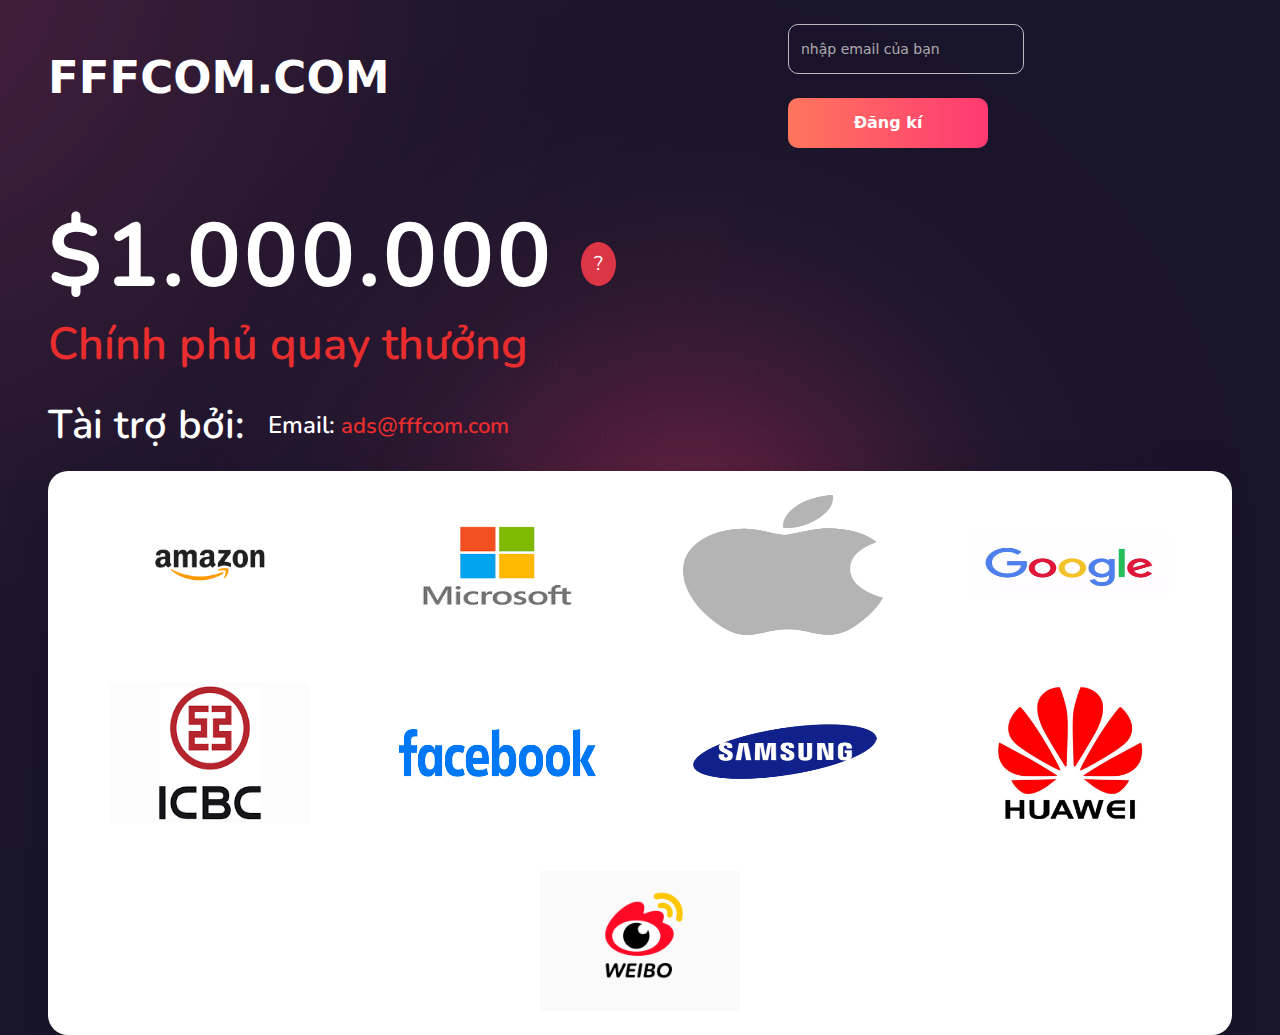
==== index.html @ eefe8aa4 "update" ====
<!DOCTYPE html>
<html>
<head>
<meta name="viewport" content="width=device-width, initial-scale=1.0">
<link href="https://cdn.jsdelivr.net/npm/bootstrap@5.1.3/dist/css/bootstrap.min.css" rel="stylesheet">
<script src="https://cdn.jsdelivr.net/npm/bootstrap@5.1.3/dist/js/bootstrap.bundle.min.js"></script>
<link rel="stylesheet" href="./style/index.css">
<link href='https://fonts.googleapis.com/css?family=Nunito' rel='stylesheet'>
<script src="./javascript/vtech.js"></script>
<title>FFFCOM.com</title>
</head>
<body class="min-vh-100">
<div class="bg-container min-vh-100">
    <div class=" container-homepage min-vh-100 d-flex flex-column justify-content-start px-lg-5 px-md-5 px-sm-4 px-3">
            <div class="p-0 w-100 pt-4 header-bar align-items-center d-flex flex-wrap justify-content-between"> 
                <div class="navbar navbar-inverse nav-bar-overall">
                    <p class="page-logo" href=""> FFFCOM.com</p>
                </div>
                <div class="d-flex gap-4 flex-wrap">
                    <input type="search" class="form-control input-search-homepage" placeholder="nhập email của bạn" >
                    <button type="button" class="btn btn-login-homepage">Đăng kí</button>
                </div>
            </div>
            
            <div class="second-content page-content">
                <div class="d-flex gap-2 flex-column align-items-start col typography-content">
                    <div class="display-1 first-layer-text mt-3 text-money"> $1.000.000 
                        <button type="button" style="font-size: 20px;" class="btn btn-danger rounded-circle" data-bs-toggle="modal" data-bs-target="#exampleModal">
                            ?
                        </button>
                    </div>
                    <p class="display-7 mt-3" style="font-size: 45px;text-align: start ; line-height: 53px; color: rgb(231, 45, 45);">Chính phủ quay thưởng</p>
                </div>
                <div class="col-12 mt-2">
                    <div class="d-flex gap-1 flex-wrap align-items-center">
                        <p class="text-start" style="font-size: 40px;">Tài trợ bởi:</p>
                        <p style="font-size: 24px; padding-left: 20px;">Email: <span style="font-size: 22px; color: rgb(231, 45, 45);"> ads@fffcom.com</span></p>
                    </div>
                    <div class="d-flex w-100 bg-white shadow-lg flex-wrap p-4 gap-5 justify-content-evenly" style="border-radius: 20px; overflow: hidden; min-height: 435px;">
                        <img class="logo-group" src="/img/fffcom/amazon-png-logo-vector-1.png" alt="">
                        <img class="logo-group" src="/img/fffcom/images.png" alt="">
                        <img class="logo-group" src="/img/fffcom/Apple_logo_grey.svg.png" alt="">
                        <img class="logo-group" src="/img/fffcom/google-logo.png" alt="">
                        <img class="logo-group" src="/img/fffcom/icbc.png" alt="">
                        <img class="logo-group" src="/img/fffcom/Facebook-Logo.png" alt="">
                        <img class="logo-group" src="/img/fffcom/Samsung-Logo.png" alt="">
                        <img class="logo-group" src="/img/fffcom/huwaei-logo-700x504.jpg" alt="">
                        <img class="logo-group" style="object-fit: cover;" src="/img/fffcom/weibo.png" alt="">

                    </div>
                </div>
            
            </div>

            <!-- modal -->
            <div class="modal fade" id="exampleModal" tabindex="-1" aria-labelledby="exampleModalLabel" aria-hidden="true">
                <div class="modal-dialog">
                  <div class="modal-content">
                    <div class="modal-header">
                      <h5 class="modal-title" id="exampleModalLabel">Modal title</h5>
                      <button type="button" class="btn-close" data-bs-dismiss="modal" aria-label="Close"></button>
                    </div>
                    <div class="modal-body">
                      <p lang="vie" translate="yes" class="text-black-50">
                        -Thông tin đăng ký sẽ gửi đến chính phủ toàn cầu để minh bạch quay thưởng khi đạt đủ 2 tỷ người đăng ký
                        <br>
                        <br>
                        -Hãy chia sẻ cho người thân của bạn cùng đăng ký để trúng giải thưởng và đủ 2 tỷ lượt đăng ký.
                    </p>
                    </div>
                    <div class="modal-footer">
                      <button type="button" class="btn btn-secondary" data-bs-dismiss="modal">Close</button>
                    </div>
                  </div>
                </div>
            </div>
    </div>      
</div>
    
</body>
</html>
---- style/index.css ----
@import url(./patrimony-setup.css);
@import url(./player.css);
body {
  background-image: url('../img/main\ \(1\).png');
  font-weight: 600;
  text-align: center !important;
  background-repeat: repeat-y;
  background-position-x: 14%;
  color: white;
}
.bg-container{
  background-image: url('../img/tim-copy-4.png');
  background-repeat: no-repeat;
  background-position-x: 80%;
}
.container.container-homepage{
  background-image: url("../img/demo-copy.png");
  background-repeat: no-repeat;
  background-position-x: center ;
}
.hoverable {
  color: white;
  display: inline-block;
  -webkit-backface-visibility: hidden;
          backface-visibility: hidden;
  vertical-align: middle;
  position: relative;
  -webkit-box-shadow: 0 0 1px rgba(0, 0, 0, 0);
          box-shadow: 0 0 1px rgba(0, 0, 0, 0);
  tranform: translateZ(0);
  -webkit-transition-duration: .3s;
          transition-duration: .3s;
  -webkit-transition-property: -webkit-transform;
  transition-property: -webkit-transform;
  transition-property: transform;
  transition-property: transform, -webkit-transform;
  line-height: 2.7;
  font-size: 16px;
}

.page-logo{
  text-transform: uppercase;
  font-size: 45px;
  color: #ffffff;
}
.hoverable{
  text-transform:none;
  cursor: pointer;
}
li a,li a:focus,li a:active,li a:hover{
  text-decoration: none;
  color: white;
}

.hoverable:before {
  position: absolute;
  pointer-events: none;
  z-index: -1;
  content: '';
  top: 100%;
  left: 5%;
  height: 10px;
  width: 90%;
  opacity: 0;
  background: radial-gradient(ellipse at center, rgba(255, 255, 255, 0.35) 0%, rgba(255, 255, 255, 0) 80%);
  /* W3C */
  -webkit-transition-duration: 0.3s;
          transition-duration: 0.3s;
  -webkit-transition-property: opacity, -webkit-transform;
  transition-property: opacity, -webkit-transform;
  transition-property: transform, opacity;
  transition-property: transform, opacity, -webkit-transform;
}

.hoverable:hover, .hoverable:active, .hoverable:focus {
  -webkit-transform: translateY(-5px);
          transform: translateY(-5px);
}

.hoverable:hover:before, .hoverable:active:before, .hoverable:focus:before {
  opacity: 1;
  -webkit-transform: translateY(-5px);
          transform: translateY(-5px);
}

@-webkit-keyframes bounce-animation {
  16.65% {
    -webkit-transform: translateY(8px);
    transform: translateY(8px);
  }
  33.3% {
    -webkit-transform: translateY(-6px);
    transform: translateY(-6px);
  }
  49.95% {
    -webkit-transform: translateY(4px);
    transform: translateY(4px);
  }
  66.6% {
    -webkit-transform: translateY(-2px);
    transform: translateY(-2px);
  }
  83.25% {
    -webkit-transform: translateY(1px);
    transform: translateY(1px);
  }
  100% {
    -webkit-transform: translateY(0);
    transform: translateY(0);
  }
}

@keyframes bounce-animation {
  16.65% {
    -webkit-transform: translateY(8px);
    transform: translateY(8px);
  }
  33.3% {
    -webkit-transform: translateY(-6px);
    transform: translateY(-6px);
  }
  49.95% {
    -webkit-transform: translateY(4px);
    transform: translateY(4px);
  }
  66.6% {
    -webkit-transform: translateY(-2px);
    transform: translateY(-2px);
  }
  83.25% {
    -webkit-transform: translateY(1px);
    transform: translateY(1px);
  }
  100% {
    -webkit-transform: translateY(0);
    transform: translateY(0);
  }
}

.bounce {
  -webkit-animation-name: bounce-animation;
          animation-name: bounce-animation;
  -webkit-animation-duration: 2s;
          animation-duration: 2s;
}

/*everything below here is just setting up the page, so dont worry about it */
@media (min-width: 768px) {
  .navbar {
    text-align: center !important;
    float: none;
    display: inline-block;
  }
  .navbar.navbar-inverse.nav-bar-overall{
    float: left;
  }

}

nav li {
  margin-right: 2em;
}

nav li a {
  -webkit-transition: .5s color ease-in-out;
  transition: .5s color ease-in-out;
}

.page-title {
  opacity: .75 !important;
}
/*# sourceMappingURL=style.css.map */
.navbar-nav.nav-bar-overall{
  display: flex;
  flex-direction: row;
  float: left;
}

/* phan login va tim kiem ben phai */


.navbar.navbar-inverse.nav-bar-right{
  float: right;
}
div.nav.navbar-nav.nav-bar-right{
  flex-direction: row;
}
button.btn.btn-login-homepage{
  background: linear-gradient(to right, rgb(255 118 93) , rgb(254 57 114)); 
  height: 50px;
  border-radius: 10px;
  color: white;
  font-weight:600;
  border: none;
  min-width: 200px;
}
input.form-control.input-search-homepage{
  border-radius: 10px;
  background: none;
  opacity: 70%;
  max-width: 236px;
  height: 50px;
  color: white;
  margin-right: 20px;
  vertical-align: middle;
  border: 1px solid white;
  font-size: 14px;
}

@media screen and (max-width: 400px) {
  input.form-control.input-search-homepage{
    width: 100%;
    max-width: unset !important;
    margin-right: 0px !important;
  }
  button.btn.btn-login-homepage,.btn-login-homepage{
    width: 100%;
  }
}

input.form-control.input-search-homepage::placeholder{
  color: rgb(235, 228, 228);
  font-size: 14px;
}

/* second content */
.container.second-content{
  margin-top: 20px !important;
  display: flex;
  justify-content: space-between;
  font-family: 'Nunito';
  font-weight: bold;
  margin-bottom: 108px;
  
  background-position-x: 222% ;
  background-repeat: no-repeat;
  background-position-y:  40%;
  position: relative;

}

.row.typography-content{
  text-align: left;
}
.display-1.first-layer-text{
  color: white;
  float: left;
  line-height: 75px;
  font-size: 90px;
  font-weight: bold;
  font-family: 'Nunito';
  letter-spacing: 3px;
}
.first-layer-text-NFT{
  padding-bottom: 8px;
  margin-right: 10px;
}
.NFT-typo{
  display: flex;
  flex-direction: row;
  flex-wrap: wrap;
  align-items: center;
}
.group-button-nft{
  margin-top: 30px;
}
button.btn.btn-explore-homepage{
  background: linear-gradient(to right, rgb(255 118 93) , rgb(254 57 114)); 
  width: 223px;
  height: 77px;
  border-radius: 13px;
  color: white;
  font-weight:bold;
  font-size: 22px;
  font-family: 'Nunito';
  border: none;
}
button.btn.btn-cnft-homepage{
  background: 
  linear-gradient(#1C152B 0 0) padding-box,
  linear-gradient(to right, rgb(255 121 33), rgb(254 57 114)) border-box;
  border: 1,5px solid transparent;
  width: 223px;
  height: 77px;
  border-radius: 13px;
  color: white;
  font-weight:bold;
  font-size: 22px;
  font-family: 'Nunito';
  margin-left: 28px;
}
div.parameter{
  display: flex;
  flex-wrap: wrap;
  margin-top: 80px;
  font-family: 'Nunito';
  font-size: 30px;
  font-weight: bold;
}
div.parameter-data{
  border-right: solid 1px #32293e;
  margin-right: 43px;
  padding-right: 43px;
  height: min-content;
  line-height: 30px;
}
div.parameter-data-last{
  line-height: 30px;
}
div.semi-bold{
  font-size: 20px;
  font-weight: 600;
  font-family: 'Nunito';
  color: gray;
}
.page-nftdemo{
  margin-top: -60px;
}

/* card prodcut */

@media screen and (max-width: 1000px) {
  .card.card-product-grid.card-lg.card-product-grid-first{
    display: none;
  }
  .fourth-content-content{
    flex-direction: column;
  }
  .col-6.fourth-content-fr{
    width: 100% !important;
  }
  .col-6.fourth-content-sr{
    width: 100% !important; 
  }
  .fifth-content-content{
      flex-direction: column;
  }
  .col.card-fifth-content{
    width: 100%;
  }
  .content-title{
    flex-wrap: wrap;
  }
  .third-content-filter-time{
    margin-left: 0px !important;
  }
  .row.form-dangky-finalcontent{
    flex-wrap: wrap;
  }
}

.card.card-product-grid.card-lg:hover{
  margin-top: -50px;
  margin-bottom: 50px;
  transform:
    perspective(1000px)
    rotateX(0deg)
    rotateY(0deg)
    rotateZ(0deg);
  box-shadow: 24px 16px 64px 0 rgba(0, 0, 0, 0.08);
}

.card.card-product-grid.card-lg.card-product-grid-second{
    margin-top: -120px;
    margin-bottom: 80px;

    transform:
      perspective(800px)
      rotateY(25deg) scale(0.9)
      rotateX(10deg);
    filter: blur(2px);
    opacity: 0.9;
    transition: 0.6s ease all;
    width: 90%;
    margin-left: 10px;
    margin-right: 20px;
    background: none;
}
.card.card-product-grid.card-lg.card-product-grid-second:hover {
  margin-top: 0px;
  margin-bottom: 0px;
  transform:
    perspective(800px)
    rotateY(-0deg)
    translateY(-50px)
    rotateX(0deg)
    scale(1);
  filter: blur(0);
  opacity: 1;
  margin-left: 20px;
}

img.product-img{
  width: 100%;
  height: 80%;
  border-top-left-radius: 12.8px;
  border-top-right-radius: 12.8px;
  object-fit: cover;
}
div.product-detail{
  position: absolute;
  bottom: 23%;
  background-color: #0f0422;
  opacity: 0.6;
  border-radius: 23px;
  padding: 20px;
  display: flex;
  justify-content: space-between;
  width: 90%;
  margin-left: 5%;
  
}
div.product-detail-unfade{
  position: absolute;
  bottom: 23%;
  background:none;
  margin-left: 5%;
  border-radius: 23px;
  padding: 20px;
  display: flex;
  justify-content: space-between;
  width: 90%;
}
.product-detail-pname{
  float: left;
  text-align: left;
  font-size: 14px;
  margin-left: -33px;
}
.product-detail-pname.product-detail-pname-primary{
  margin-left: 20px;
  font-size: 18px;
}
.product-detail-pprice{
  float: right;
  text-align: right;
}
.product-detail-trueprice{
  color: red;
}
.info-product{
  color: white;
}
.bottom-product-card{
  background-color: #0f0422;
  position:absolute;
  bottom: 2%;
  width: 100%;
  border-radius: 23px;
  border-top-left-radius:0px ;
  border-top-right-radius: 0px;
  display: flex;
  justify-content: flex-start;
}
.product-info-avatar{
  max-width: 90px;
  max-height: 90px;
  margin-left: 30px;
  margin-right: 32px;
}
.product-info-timestamp{
  text-align: left;
}
img.product-info-avatar-secondcontent{
  width: 60px;
  height: 60px;
  margin-left: 20px;
  margin-right: 20px;
}
/* third-content  */
.container-fluid.third-content{
  margin-top: 80px;
}
.content-label{
  display: flex;
  justify-content: space-between;
  align-items: center;
}
.content-label-half{
  display: flex;
  justify-content: space-between;
  align-items: center;
  padding-right: 22px;
}

.col-6.card-primary{
  
  height: 438px;
}

.content-title{
  font-size: 30px;
  color: white;
  font-weight: bold;
  font-family: 'Nunito';
  float: left;
  text-transform: uppercase;
}
.content-title-half{
  font-size: 16px;
  text-transform: uppercase;
  font-weight: bold;
  font-family: 'Nunito';
  color: white;
}

.third-content-filter-time{
  color: #f7006b; margin-left: 20px;
}
.Billboard-btn{
  font-size: 16px;
}

.third-content-content{
  margin-top: 45px;
  display: flex;
}
.card.card-primary{
  margin-right: 30px;
}
.product-primary-nameinfo{
  display: flex;
  align-items: center;

}
.product-img-thirdcontent{
  border-radius: 23px;
}
img.product-info-avatar-primary{
  margin-left: 0px;
  margin-right: 0px;
  width: 60px;
  height: 60px;
}
.bottom-product-card-thirdcontent{
  padding: 20px;
  display: flex;
  background-color: rgba(39,37,56,255);
  justify-content:space-between;
  font-size: 14px;
  align-items: center;
  padding-top: 16px;
  border-bottom-left-radius:15px ;
  border-bottom-right-radius:15px ;
}
.product-detail-pdes{
  color: gray;
  font-size: 12px;
}
button.purchase-product{
  background-color: #322f42;
  color: white;
  font-weight: bold;
  font-family: 'Nunito';
  width: 145px;
  height: 48px;
  border-radius: 10px;
  float: right;
  border: none;
}

/* may card product nho */
.card-secondary-parent{
  background: none;
  display: flex;
  flex-direction: row;
  border: none;
}

.card.card-secondary{
  height: 213px;
  margin-bottom: 16px;
  margin-left: 10px;
  background: none;
  border: none;
}

.card.card-secondary-fr{
  width: 48%;
  
  background: none;
  border: none;
  margin-right: 30px;
}
.card.card-secondary-sr{
  background: none;
  width: 45%;
  
  border: none;
}
.bottom-product-card-thirdcontent.secondary{
  height: 48px;
  padding: 10px 8px 8px 8px;
}
button.form-control.purchase-product.secondary{
  max-width: 76px;
  max-height: 26px;
  font-size: 12px;
  border-radius: 6px ;
  border: none;
}
img.product-info-avatar.product-info-avatar-secondary{
  max-width: 30px;
  max-height: 30px;
  margin-left: 0px;
  margin-right: 0px;
}

@media screen and (max-width: 979px) {
  .third-content-content{
    flex-wrap: wrap;
    flex-direction: column;
  }
}

/* fourth content */
.container.fourth-content{
  margin-top: 100px;
}
.content-title{
  display: flex;
  flex-direction: row;
}
.fourth-content-content{
  margin-top: 50px;
  display: flex;
  border: none;
  justify-content: space-between;
}
.card.fourth-content-fr{
  display: flex;
  background:none; 
  padding: 8px;
  margin-right: 60px;
  border: none;
}
.card.fourth-content-sr{
  display: flex;
  background:none; 
  padding: 8px ;
  border: none;
}
.col-6.fourth-content-fr{
  width: 47%;
}
.col-6.fourth-content-sr{
  width: 47%;
}
.singer-info{
  display: flex;
  background: none;
  justify-content: space-between;
  margin-bottom: 30px;
}
.singer-detail{
  display: flex;
  justify-content: flex-start;
  align-items: center;
}
.singer-rank{
  font-size: 18px;
  font-weight: bold;
  font-family: 'Nunito';
  margin-bottom: 0px;
}
.singer-rank.singer-rank1{
  color: #ffa000;
}
.singer-rank.singer-rank2{
  color: #a3a3a3;
}
.singer-rank.singer-rank3{
  color: #c07170;
}
.singer-value-change{
  float: right;
  text-align: right;
  justify-content: center;
  display: flex;
  flex-direction: column;
  
}
.singer-value{
  text-align: right;
  padding-top: 7px;
}
.single-floorprice{
  text-align: left;
  font-size: 16px;
  padding-top: 3px;
}
.product-info-name{
  font-size: 18px;
  padding-bottom: 4px;
  cursor: pointer;
  text-align: left;
}
.icon-bnb{
  margin-bottom: 4.5px;
  width: 15px;
  height: 15px;
}

/* content thu 5 */


.card-content-item-img{
  height: 158px;
  border-radius: 10px;
}

.card-fifth-content{
  background: none;
  flex-direction: row;
  margin-bottom: 40px;
  border: none;
  margin-right: 0px;
  display: flex;
}
.card-content-item-typo{
  display: flex;
  flex-direction: column;
  align-items: flex-start;
  justify-content: space-between;
  margin-left: 28px;
}
.typo-fifth-title{
  font-size: 18px;
}
.typo-fifth-content{
word-break: normal;
color: #ffffff;
text-align: left;
opacity: 80%;
}
.see-more-href{
  color: rgb(221 53 103);
  font-style: italic;
  cursor: pointer;
}
/* sixth */

.row.row-cols-4.card-content{
  margin-top: 45px;
}

.col4-item-img{
  width: 100%;
  height: 158px;
  float: left;
  border-radius: 10px;
  cursor: pointer;
}
p.display-5.col4-item-name{
  font-size: 18px;
  font-family: 'Nunito';
  font-weight: bold;
  text-align: left;
  margin-top: 25px;
  cursor: pointer;
}
.col4-item-all{
  display: grid;
  margin-bottom: 22px;
}

button.btn.btn-explorenow{
  color: white;
  border-radius: 15px;
  font-size: 18px;
  font-weight: bold;
  font-family: 'Nunito';  
  width: 30%;
  height: 77px;
  vertical-align: middle;
  line-height: 2.5;
  border: 1px solid transparent;
  background: rgba(255,255,255,0.05);
}

@media screen and ( max-width: 768px) {
  
  .col.six-item-all {
    width: 50%;
  }
  button.btn.btn-explorenow{
    width: 80%;
  }
}


/* final content */
.container-fluid.final-content{
  margin-top: 80px;
  display: flex;
  justify-content: space-around ;
  background-color: rgb(21 18 34);
  width: 100%;
}
.card.final-content-fc{
  width: 50%;
  padding: 0px 0px 50px 0px ;
  border: none;
  border-radius: 0px;
  background: none;
}
.card.final-content-sc{
  width: 50%;
  padding: 0px 100px 50px 100px;
  border: none;
  border-radius: 0px;
  background: none;
}

input.input.input-registation-finalcontent{
  background-color: rgb(28 25 43);
  height: 70px;
  border-radius: 8px;
  color: white;
  border: transparent;
  font-size: 18px;
  padding-left: 20px;
  width: 100%;
}

button.btn.btn-registation-finalcontent{
  background: linear-gradient(to right, rgb(255 118 93) , rgb(254 57 114)); 
  width: 100%;
  border-radius: 8px;
  color: white;
  height: 70px;
  font-size: 22px;
  border: none;
}
.typo-finalcontent{
  word-wrap: break-word;
  text-align: left;
  margin-bottom: 20px;
  font-weight: 500;
}
.livekara-logo{
  text-align: left;
  margin-bottom: 20px;
  font-size: 22px;
}
.form-dangky-finalcontent{
  display: flex;
  justify-content: space-between;
  flex-wrap: wrap;
  margin-top: 20px;
}
.icon-contact-overall{
  display: flex;
}
.icon-contact{
  background-color: rgb(28 25 43);
  width: 80px;
  height: 80px;
  margin-right: 30px;
  display: flex;
  border-radius: 8px;
  padding: 20px;
  cursor: pointer;
}
.search-icon{
  position: absolute;
  top:24%;
  right: 49%;
}

@media screen and (max-width: 992px) {
  
  .row.container.web-footer{
    flex-direction: column ;
  }
  .card.final-content-fc{
    width: 100%;
    margin-top: 30px;
  }
  .card.final-content-sc{
    padding: 50px 0px 0px calc(var(--bs-gutter-x) * .5);;
  }
}

@media screen and (max-width: 605px){
  .form-registation-finalcontent{
    flex-direction: column;
  }
  button.btn.btn-registation-finalcontent{
    margin-top: 20px;
    width: 100%;
  }
  .card.final-content-sc{
    width: 100%;

  }
  .col-8.email-registation-footer{
    width: 100%;
  }
  .col-4.btn-email-registation-footer{
    width: 100%;
  }
  .row.p-0.pt-4.header-bar{
    flex-direction: column;
  }
  nav.col-4.navbar.navbar-inverse.nav-bar-right.p-0{
    width: 90%;
    margin-left: 10px;
  }
  .search-icon{
    
  }
  .page-logo{
    font-size: 40px;
  }
  .hoverable{
    display: none;
  }
  .icon-contact{
    margin-right: 10px;
  }
}

.main-content{
  margin-top: 45px;
}
.main-content-half{
  padding-right: 25px;
  margin-bottom: 25px;
}
.page-content{
  margin-top: 55px;
  font-family: 'Nunito';
}
.billboard-btn{
  cursor: pointer;
}


@media screen and (max-width: 920px){
  .text-money{
    font-size: 40px !important;
  }
}

@media screen and (max-width: 520px){
  .text-money{
    font-size: 34px !important;
  }
}
@media screen and (max-width: 400px){
  .text-money{
    font-size: 24px !important;
  }
}
.logo-group{
  width: 250px;
  height: 160px;
}
@media screen and (max-width: 1366px){
  .logo-group{
    width: 200px;
    height: 140px;
  }  
}
@media screen and (max-width: 900px){
  .logo-group{
    width: 160px;
    height: 120px;
  }  
}

@media screen and (max-width: 500px){
  .logo-group{
    width: 100px;
    height: 100px;
  }  
}
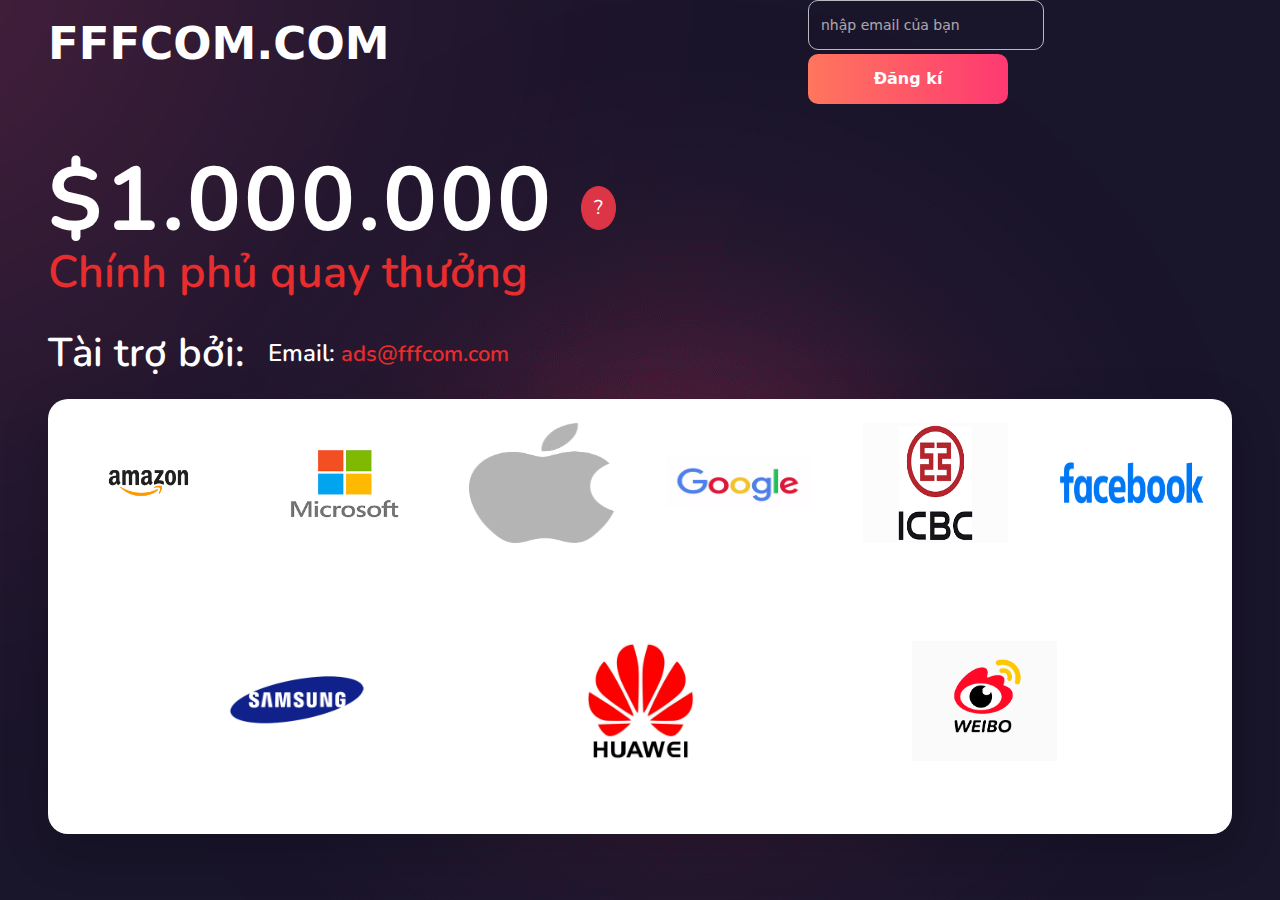
==== commit 809b87e8: "update responsive" ====
--- a/index.html
+++ b/index.html
@@ -12,11 +12,11 @@
 <body class="min-vh-100">
 <div class="bg-container min-vh-100">
     <div class=" container-homepage min-vh-100 d-flex flex-column justify-content-start px-lg-5 px-md-5 px-sm-4 px-3">
-            <div class="p-0 w-100 pt-4 header-bar align-items-center d-flex flex-wrap justify-content-between"> 
+            <div class="p-0 w-100 header-bar align-items-center d-flex flex-wrap justify-content-between"> 
                 <div class="navbar navbar-inverse nav-bar-overall">
                     <p class="page-logo" href=""> FFFCOM.com</p>
                 </div>
-                <div class="d-flex gap-4 flex-wrap">
+                <div class="d-flex gap-1 flex-wrap">
                     <input type="search" class="form-control input-search-homepage" placeholder="nhập email của bạn" >
                     <button type="button" class="btn btn-login-homepage">Đăng kí</button>
                 </div>
@@ -24,19 +24,19 @@
             
             <div class="second-content page-content">
                 <div class="d-flex gap-2 flex-column align-items-start col typography-content">
-                    <div class="display-1 first-layer-text mt-3 text-money"> $1.000.000 
+                    <div class="display-1 first-layer-text mt-1 text-money"> $1.000.000 
                         <button type="button" style="font-size: 20px;" class="btn btn-danger rounded-circle" data-bs-toggle="modal" data-bs-target="#exampleModal">
                             ?
                         </button>
                     </div>
-                    <p class="display-7 mt-3" style="font-size: 45px;text-align: start ; line-height: 53px; color: rgb(231, 45, 45);">Chính phủ quay thưởng</p>
+                    <p class="display-7 chinh-phu" style="font-size: 45px;text-align: start ; line-height: 53px; color: rgb(231, 45, 45);">Chính phủ quay thưởng</p>
                 </div>
                 <div class="col-12 mt-2">
                     <div class="d-flex gap-1 flex-wrap align-items-center">
-                        <p class="text-start" style="font-size: 40px;">Tài trợ bởi:</p>
-                        <p style="font-size: 24px; padding-left: 20px;">Email: <span style="font-size: 22px; color: rgb(231, 45, 45);"> ads@fffcom.com</span></p>
+                        <p class="text-start sponsor-by-text" style="font-size: 40px;">Tài trợ bởi:</p>
+                        <p class="email-text" style="font-size: 24px; padding-left: 20px;">Email: <span style="font-size: 22px; color: rgb(231, 45, 45);"> ads@fffcom.com</span></p>
                     </div>
-                    <div class="d-flex w-100 bg-white shadow-lg flex-wrap p-4 gap-5 justify-content-evenly" style="border-radius: 20px; overflow: hidden; min-height: 435px;">
+                    <div class="logo-group-all d-flex gap-1 w-100 bg-white shadow-lg flex-wrap p-4 gap-5 justify-content-evenly" style="border-radius: 20px; overflow: hidden; min-height: 435px;">
                         <img class="logo-group" src="/img/fffcom/amazon-png-logo-vector-1.png" alt="">
                         <img class="logo-group" src="/img/fffcom/images.png" alt="">
                         <img class="logo-group" src="/img/fffcom/Apple_logo_grey.svg.png" alt="">
--- a/style/index.css
+++ b/style/index.css
@@ -208,14 +208,16 @@
   font-size: 14px;
 }
 
-@media screen and (max-width: 400px) {
+@media screen and (max-width: 450px) {
   input.form-control.input-search-homepage{
     width: 100%;
     max-width: unset !important;
     margin-right: 0px !important;
+    height: 40px;
   }
   button.btn.btn-login-homepage,.btn-login-homepage{
     width: 100%;
+    height: 40px;
   }
 }
 
@@ -912,7 +914,7 @@
     
   }
   .page-logo{
-    font-size: 40px;
+    font-size: 20px;
   }
   .hoverable{
     display: none;
@@ -933,6 +935,13 @@
   margin-top: 55px;
   font-family: 'Nunito';
 }
+
+@media screen and (max-width:500px) {
+  .page-content{
+    margin-top: 0px;
+    
+  }
+}
 .billboard-btn{
   cursor: pointer;
 }
@@ -958,22 +967,37 @@
   width: 250px;
   height: 160px;
 }
+@media screen and (min-width: 1366px) and (max-width:1566px){
+  .logo-group{
+    width: 140px;
+    height: 120px;
+  }  
+}
 @media screen and (max-width: 1366px){
   .logo-group{
-    width: 200px;
-    height: 140px;
-  }  
-}
-@media screen and (max-width: 900px){
-  .logo-group{
-    width: 160px;
+    width: 145px;
     height: 120px;
   }  
 }
 
-@media screen and (max-width: 500px){
+@media screen and (max-width: 800px){
   .logo-group{
-    width: 100px;
-    height: 100px;
+    width: 80px;
+    height: 80px;
   }  
-}
+  .btn.btn-danger.rounded-circle{
+    font-size: 14px !important;
+  }
+  .chinh-phu,.sponsor-by-text,.email-text, .text-money{
+    font-size: 20px !important;
+    margin-bottom: 0px !important;
+  }
+  .logo-group-all{
+    gap: 0 !important;
+    min-height: unset !important;
+    margin-top: 20px !important;
+  }
+
+}
+
+
